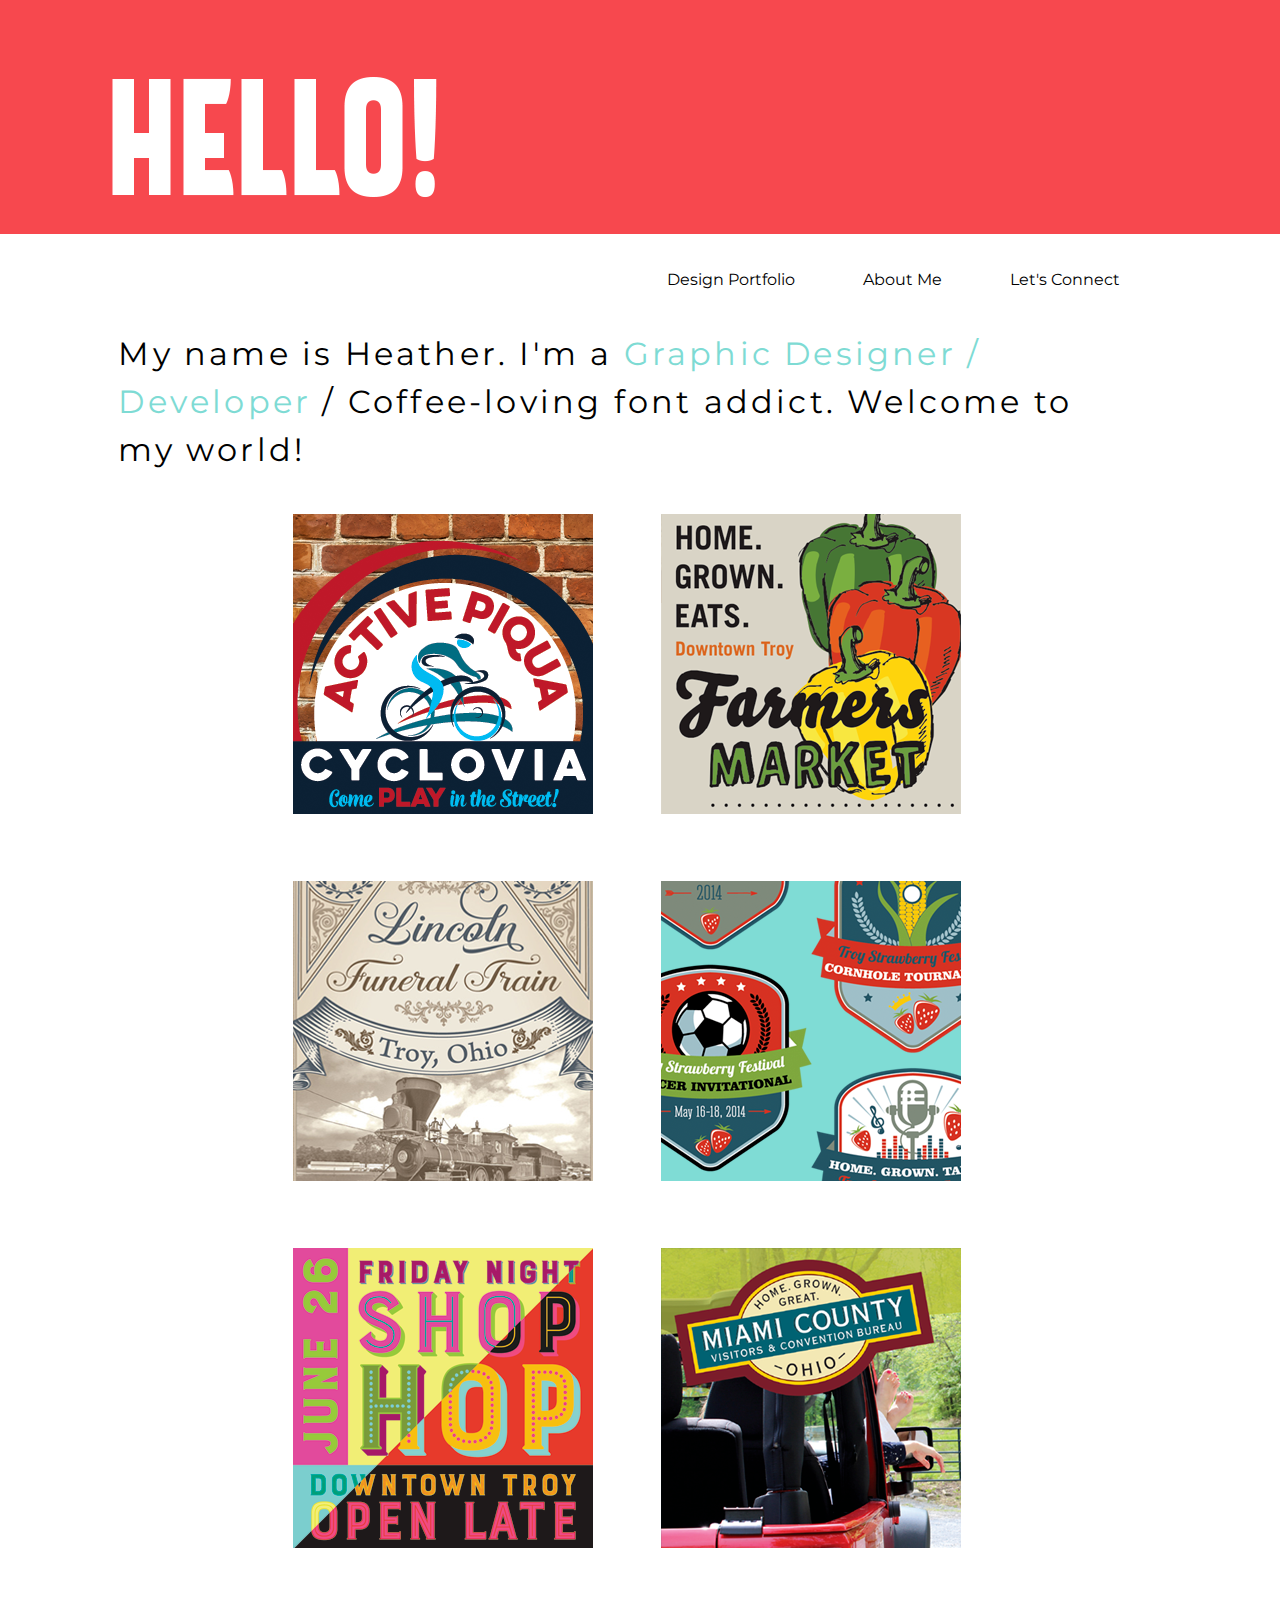
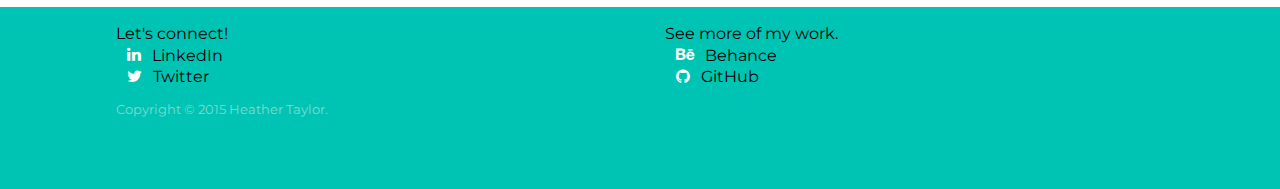
==== index.htm @ dfe52f29 "Design Portfolio" ====
<!DOCTYPE html>
<html>
	<head>
		
		<!--
			CIS1350 Final Project
			Author: Heather Taylor
			Date: July 27, 2015
			
		-->
		
		<title>Heather Taylor | Designer | Developer</title>
		
		<script src="js/modernizr-2.js"></script>
		<script src="js/mobilemenu.js"></script>
		<meta charset="UTF-8">
		<meta name="viewport" content="width=device-width, initial-scale=1.0, maximum-scale=1.0" >
		<meta http-equiv="X-UA-Compatible" content="IE=edge" >
		
		<link rel="stylesheet" href="css/reset.css" />
		<link href='http://fonts.googleapis.com/css?family=Montserrat:400,700' rel='stylesheet' type='text/css'>
		<link rel="stylesheet" href="lib/font-awesome-4.3.0/css/font-awesome.css" />
		<link rel="stylesheet" href="css/main.css" type="text/css" media="screen and (min-width: 501px)" />
		
		<!-- Style sheet links for Internet Explorer prior to Version 9 -->
		<!-- [if lt IE 9] -->
		<link rel="stylesheet" href="css/main.css" media="screen" />
		<!-- [endif] -->
		
		<link rel="stylesheet" href="css/mobile.css" type="text/css" media="only screen and (max-width: 500px)" />
		
		<link rel="stylesheet" href="css/print.css" type="text/css" media="print" />
		
		<link rel="icon" href="images/helloicon.gif" type="image/gif">
					
	</head>
	
	<body>
		
		<div id="container">
		
			<header>
				<img src="images/hello.png" alt="Hello!" />
			</header>
	
			<nav> 
				<ul>
					<li><a href="index.htm">Design Portfolio</a></li>
					<li><a href="aboutme.htm">About Me</a></li>
					<li><a href="#contact">Let's Connect</a></li>
				</ul>
			</nav>
		
			<main>
				<section id="content">
					<h1>My name is Heather. I'm a <span style="color: #7edbd4">Graphic Designer / Developer</span> / Coffee-loving font addict. Welcome to my world!</h1>
					
					<section id="portfoliolink">
						<a href="cyclovia.htm"><img src="images/cyclovialink.png" alt="Active Piqua Cyclovia" /></a>
						<a href="farmersmarket.htm"><img src="images/farmersmarketlink.png" alt="Downtown Troy Farmers Market" /></a>
						<a href="lincolnfuneraltrain.htm"><img src="images/linoclnfuneraltrainlink.png" alt="Lincoln Funeral Train" /></a>
						<a href="troystrawberryfest.htm"><img src="images/troystrawberryfestlink.png" alt="Troy Strawberry Festival" /></a>
						<a href="shophop.htm"><img src="images/shophoplink.png" alt="Friday Night Shop Hop" /></a>
						<a href="mcvcb.htm"><img src="images/mcvcblink.png" alt="Miami County Visitors Bureau Ad Series" /></a>
					</section>
					<!-- End portfoliolink section -->
				</section>
				<!-- End content section -->
			</main>
			
			<footer>
				<section id="contact">
					<p>Let's connect!</p>
					<i class="fa fa-linkedin"> </i><a href="http://www.linkedin.com/in/heatherdesigns" target="_blank">LinkedIn</a></br>
					<i class="fa fa-twitter"> </i><a href="http://www.twitter.com/heatherhonie" target="_blank">Twitter</a>
				</section> 
				<!-- End contact section-->
				
				<section id="work">
					<p>See more of my work.</p>
					<i class="fa fa-behance"> </i><a href="http://www.behance.net/heatherdesigns" target="_blank">Behance</a></br>
					<i class=" fa fa-github"> </i><a href="http://www.github.com/heatherdesigns" target="_blank">GitHub</a>
				</section>
				<!-- End social section -->
				
				<section id="copyright">
					<h4>Copyright &copy; 2015 Heather Taylor.</h4>
				</section>
				<!-- End copyright section -->
			</footer>
			
		</div>
		<!-- End container div-->
		
	</body>
</html>
---- css/main.css ----
/* 
 * CIS 1350 Final Project
 * Author: Heather Taylor
 * Date: July 27, 2015 
 * 
 */

/* Main Style Sheet */

/* body style */
body, header, footer, main{
	background-color: #fff;
	font-family: 'Montserrat', sans-serif;
}

/* footer style */
footer{
	background-color: #00c4b3;
	clear: both;
	height: 150px;
	line-height: 1.35em;
	padding: 1em;
}

footer a{
	color: #000;
	text-decoration: none;
}

footer a:hover{
	color: #fff;
}

/* header style */
header{
	background-color: #f7484e;
	padding: 60px 0px 15px 0px;
}

header img{
	margin-left: 8%;
}

/* icon style */
i{
	color: #fff;
	padding-left: .7em;
	padding-right: .7em;
	padding-top: .05em;
	vertical-align: text-top;
}

/* image style */
img{
	padding: 10px;
}

/* navigation style*/
nav{
	background-color: #fff;
	padding: 3.0% 10% 2.0% 3.0%;
	text-align: right;
}

nav ul li{
	display: inline;
	list-style-type: none;
	padding: 2em;
}

nav a{
	color: #000;
	text-decoration: none;
}

nav a:hover{
	color: #7edbd4;
}

/* type style */
h1{
	font-family: 'Montserrat', sans-serif;
	font-size: 2em;
	letter-spacing: .10em;
	line-height: 1.5em;
}

h2{
	font-size: 1.5em;
}

h3{
	font-size: 1em;
}

h4{
	font-size: .8em;
}

main{
	background-color: #fff;
	width: 100%;
}

#copyright{
	color: #7edbd4;
	margin-left: 8%;
	margin-top: 1.0%;
	padding: 4em 4em 0em 0em;
	/*width: 100%;*/
}

#contact{
	float: left;
	margin-left: 8%;
	width: 40%;
}

#container{
	height: 100%;
	min-height: 100%;
	width: 100%;
}

#content{
	background-color: #fff;
	margin-left: 8%;
	margin-right: 10%;
	padding: 1em;
}

#content a{
	color: #000;
	text-decoration: none;
}

#content a:hover{
	color: #7edbd4;
}

#content i{
	color: #7edbd4;
}

#content h3{
	color: #7edbd4;
}

#aboutmedescription{
	float: right;
	letter-spacing: .02em;
	line-height: 1.35em;
	margin-top: 1em;
	width: 63%;
}

#aboutmegraphic{
	float: left;
	margin-top: 1em;
	width: 33%;
}

#aboutmegraphic img{
	margin-bottom: 5em;
	width: 100%;
}

/* Portfolio */

#portfoliodescription{
	float: right;
	line-height: 1.35em;
	margin-top: 1.5em;
	width: 43%;
}

#portfoliographic{
	float: left;
	margin-top: 1em;
	width: 48%;
}

#portfoliographic img{
	margin-bottom: 5em;
	width: 100%;
}

#portfoliolink{
	padding: .5em;
	text-align: center;
}

#portfoliolink a:hover{
	opacity: 0.5;
}

#portfoliolink img{
	padding: 2em;
}

#work{
	float: right;
	margin-right: 8%;
	width: 40%;
}
---- css/main.css ----
/* 
 * CIS 1350 Final Project
 * Author: Heather Taylor
 * Date: July 27, 2015 
 * 
 */

/* Main Style Sheet */

/* body style */
body, header, footer, main{
	background-color: #fff;
	font-family: 'Montserrat', sans-serif;
}

/* footer style */
footer{
	background-color: #00c4b3;
	clear: both;
	height: 150px;
	line-height: 1.35em;
	padding: 1em;
}

footer a{
	color: #000;
	text-decoration: none;
}

footer a:hover{
	color: #fff;
}

/* header style */
header{
	background-color: #f7484e;
	padding: 60px 0px 15px 0px;
}

header img{
	margin-left: 8%;
}

/* icon style */
i{
	color: #fff;
	padding-left: .7em;
	padding-right: .7em;
	padding-top: .05em;
	vertical-align: text-top;
}

/* image style */
img{
	padding: 10px;
}

/* navigation style*/
nav{
	background-color: #fff;
	padding: 3.0% 10% 2.0% 3.0%;
	text-align: right;
}

nav ul li{
	display: inline;
	list-style-type: none;
	padding: 2em;
}

nav a{
	color: #000;
	text-decoration: none;
}

nav a:hover{
	color: #7edbd4;
}

/* type style */
h1{
	font-family: 'Montserrat', sans-serif;
	font-size: 2em;
	letter-spacing: .10em;
	line-height: 1.5em;
}

h2{
	font-size: 1.5em;
}

h3{
	font-size: 1em;
}

h4{
	font-size: .8em;
}

main{
	background-color: #fff;
	width: 100%;
}

#copyright{
	color: #7edbd4;
	margin-left: 8%;
	margin-top: 1.0%;
	padding: 4em 4em 0em 0em;
	/*width: 100%;*/
}

#contact{
	float: left;
	margin-left: 8%;
	width: 40%;
}

#container{
	height: 100%;
	min-height: 100%;
	width: 100%;
}

#content{
	background-color: #fff;
	margin-left: 8%;
	margin-right: 10%;
	padding: 1em;
}

#content a{
	color: #000;
	text-decoration: none;
}

#content a:hover{
	color: #7edbd4;
}

#content i{
	color: #7edbd4;
}

#content h3{
	color: #7edbd4;
}

#aboutmedescription{
	float: right;
	letter-spacing: .02em;
	line-height: 1.35em;
	margin-top: 1em;
	width: 63%;
}

#aboutmegraphic{
	float: left;
	margin-top: 1em;
	width: 33%;
}

#aboutmegraphic img{
	margin-bottom: 5em;
	width: 100%;
}

/* Portfolio */

#portfoliodescription{
	float: right;
	line-height: 1.35em;
	margin-top: 1.5em;
	width: 43%;
}

#portfoliographic{
	float: left;
	margin-top: 1em;
	width: 48%;
}

#portfoliographic img{
	margin-bottom: 5em;
	width: 100%;
}

#portfoliolink{
	padding: .5em;
	text-align: center;
}

#portfoliolink a:hover{
	opacity: 0.5;
}

#portfoliolink img{
	padding: 2em;
}

#work{
	float: right;
	margin-right: 8%;
	width: 40%;
}
---- css/mobile.css ----
/* 
 * CIS 1350 Final Project
 * Author: Heather Taylor
 * Date: July 27, 2015 
 * 
 */

/* Mobile Style Sheet */

/* body style */

/* header style */
header{
	padding: 30px 0px 15px 0px;
}

header img{
	margin-left: 8.0%;
	width: 75%;
}

/* navigation style*/
nav{
	padding: 3.0% 5.0% 3.0% 3.0%;
	text-align: right;
}

nav ul li{
	display: block;
	line-height: 0.25%;
	list-style-type: none;
	padding: 25px;
	text-align: center;
}

/* type style */
h1{
	font-family: 'Montserrat', sans-serif;
	font-size: 1.25em;
	letter-spacing: .10em;
	line-height: 1.25em;
}

#content{
	margin-left: 5.0%;
	margin-right: 5.0%;
}

/* About me */

#aboutmedescription{
	font-size: .8em;
	line-height: 1.25em;
	margin-bottom: 1em;
	margin-top: 1em;
	width: 100%;
}

#aboutmegraphic{
	margin-top: 1em;
	width: 100%;
}

#aboutmegraphic img{
	margin-bottom: 0.5em;
	width: 100%;
}

/* Portfolio */

#portfoliodescription{
	font-size: .8em;
	line-height: 1.25em;
	margin-bottom: 1em;
	margin-top: .25em;
	width: 100%;
}

#portfoliographic{
	margin-top: 1em;
	width: 100%;
}

#portfoliographic img{
	margin-bottom: 0.5em;
	width: 100%;
}

#portfoliolink{
	padding: .25em;
	text-align: center;
}

#portfoliolink img{
	padding: 1em;
	width: 80%;
}
---- css/print.css ----
/* 
 * CIS 1350 Final Project
 * Author: Heather Taylor
 * Date: July 27, 2015 
 * 
 */

/* Print Style Sheet */

/* Hide elements */
nav, footer, header{
	display: none;
}

@page{
	size: 8.5in 11in;
	margin: 0.5in;
}

/* Format page */

body, header, footer, main{
	background-color: #fff;
	color: #000;
	font-size: 10pt;
	font-family: 'Montserrat', sans-serif;
	line-height: 120%;
}

#portfoliographic img{
	max-width: 3in; 
}

#aboutmegraphic img{
	display: none;
}

#content a{
	text-decoration: none;
}

#content i{
	display: none;
}
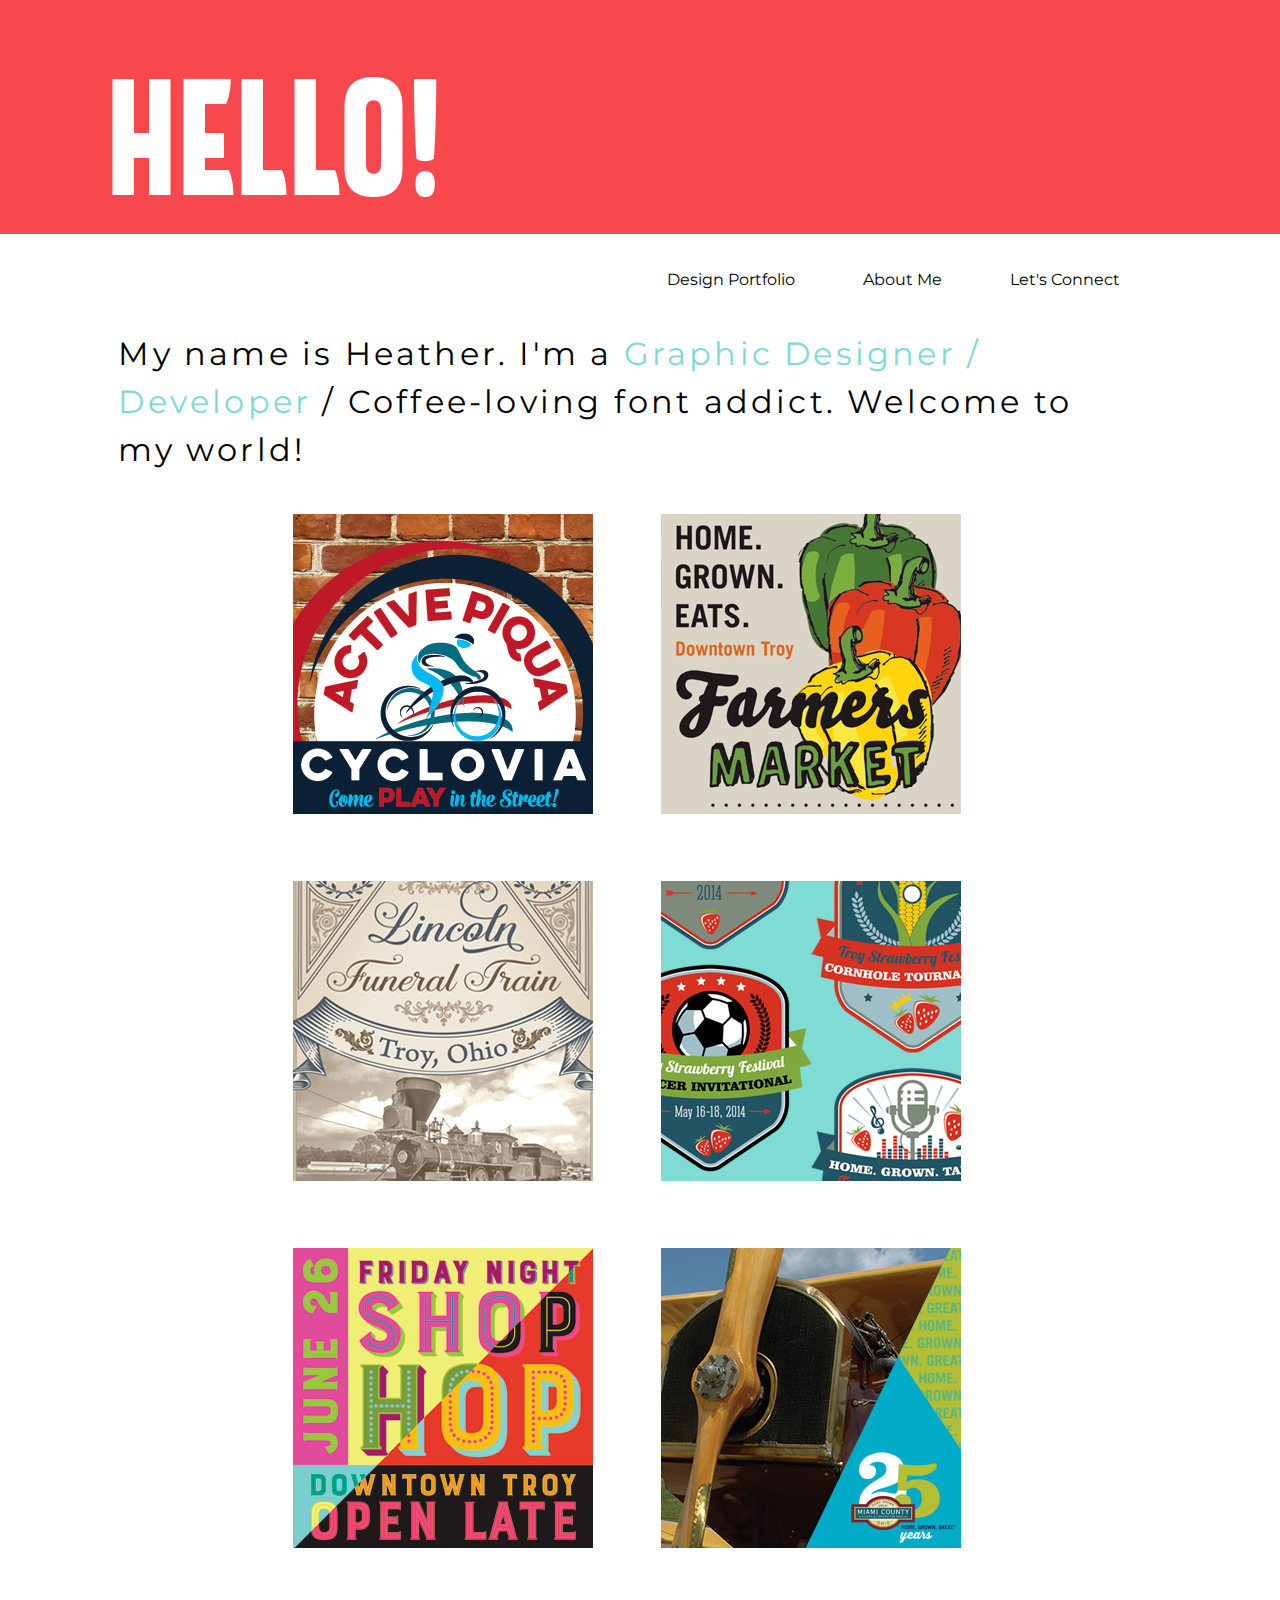
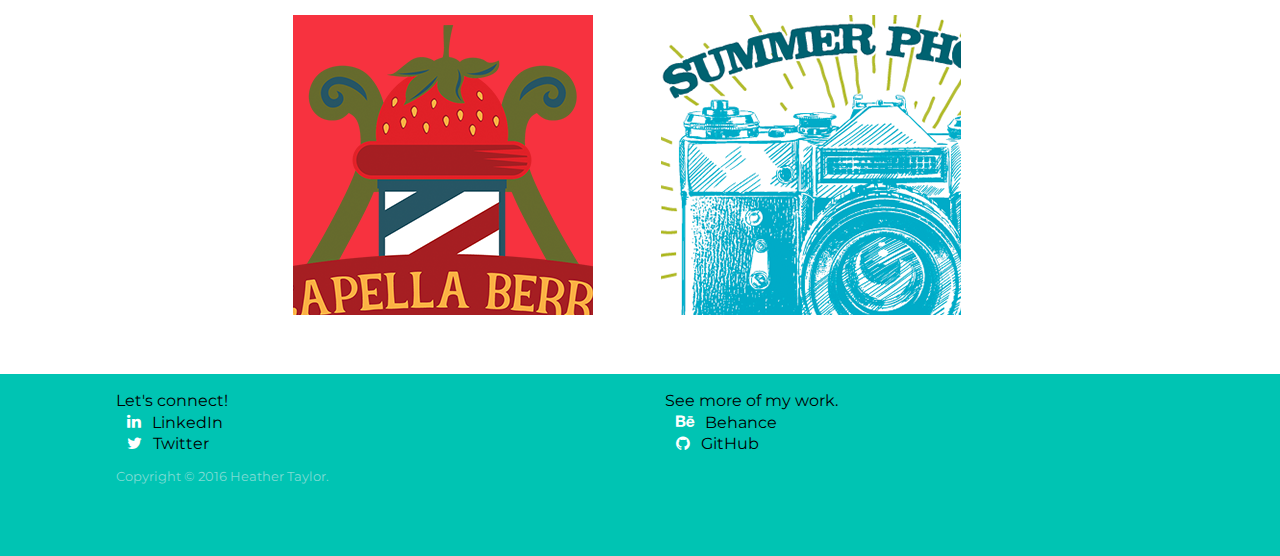
==== commit 9f9c730f: "New portfolio items" ====
--- a/index.htm
+++ b/index.htm
@@ -3,9 +3,9 @@
 	<head>
 		
 		<!--
-			CIS1350 Final Project
+			Design / Development Portfolio
 			Author: Heather Taylor
-			Date: July 27, 2015
+			Date: May 17, 2016
 			
 		-->
 		
@@ -59,9 +59,12 @@
 						<a href="cyclovia.htm"><img src="images/cyclovialink.png" alt="Active Piqua Cyclovia" /></a>
 						<a href="farmersmarket.htm"><img src="images/farmersmarketlink.png" alt="Downtown Troy Farmers Market" /></a>
 						<a href="lincolnfuneraltrain.htm"><img src="images/linoclnfuneraltrainlink.png" alt="Lincoln Funeral Train" /></a>
-						<a href="troystrawberryfest.htm"><img src="images/troystrawberryfestlink.png" alt="Troy Strawberry Festival" /></a>
+						<a href="troystrawberryfest.htm"><img src="images/troystrawberryfestlink.png" alt="2014 Troy Strawberry Festival logo series" /></a>
 						<a href="shophop.htm"><img src="images/shophoplink.png" alt="Friday Night Shop Hop" /></a>
 						<a href="mcvcb.htm"><img src="images/mcvcblink.png" alt="Miami County Visitors Bureau Ad Series" /></a>
+						<a href="2016troystrawberryfest.htm"><img src="images/2016tsfLink.png" alt="2016 Troy Strawberry Festival logo" /></a>
+						<a href="summerPhotoChallenge.htm"><img src="images/summerPhotoChallengeLink.png" alt="2016 Miami County Summer Photo Challenge" /></a>
+						<a href="#"></a>
 					</section>
 					<!-- End portfoliolink section -->
 				</section>
@@ -71,20 +74,20 @@
 			<footer>
 				<section id="contact">
 					<p>Let's connect!</p>
-					<i class="fa fa-linkedin"> </i><a href="http://www.linkedin.com/in/heatherdesigns" target="_blank">LinkedIn</a></br>
+					<i class="fa fa-linkedin"> </i><a href="http://www.linkedin.com/in/heatherdesigns" target="_blank">LinkedIn</a><br>
 					<i class="fa fa-twitter"> </i><a href="http://www.twitter.com/heatherhonie" target="_blank">Twitter</a>
 				</section> 
 				<!-- End contact section-->
 				
 				<section id="work">
 					<p>See more of my work.</p>
-					<i class="fa fa-behance"> </i><a href="http://www.behance.net/heatherdesigns" target="_blank">Behance</a></br>
+					<i class="fa fa-behance"> </i><a href="http://www.behance.net/heatherdesigns" target="_blank">Behance</a><br>
 					<i class=" fa fa-github"> </i><a href="http://www.github.com/heatherdesigns" target="_blank">GitHub</a>
 				</section>
 				<!-- End social section -->
 				
 				<section id="copyright">
-					<h4>Copyright &copy; 2015 Heather Taylor.</h4>
+					<h4>Copyright &copy; 2016 Heather Taylor.</h4>
 				</section>
 				<!-- End copyright section -->
 			</footer>
--- a/css/main.css
+++ b/css/main.css
@@ -1,7 +1,7 @@
 /* 
  * CIS 1350 Final Project
  * Author: Heather Taylor
- * Date: July 27, 2015 
+ * Last update: October 24, 2015 
  * 
  */
 
@@ -170,6 +170,7 @@
 #portfoliodescription{
 	float: right;
 	line-height: 1.35em;
+	margin-bottom: 1.5em;
 	margin-top: 1.5em;
 	width: 43%;
 }
--- a/css/main.css
+++ b/css/main.css
@@ -1,7 +1,7 @@
 /* 
  * CIS 1350 Final Project
  * Author: Heather Taylor
- * Date: July 27, 2015 
+ * Last update: October 24, 2015 
  * 
  */
 
@@ -170,6 +170,7 @@
 #portfoliodescription{
 	float: right;
 	line-height: 1.35em;
+	margin-bottom: 1.5em;
 	margin-top: 1.5em;
 	width: 43%;
 }
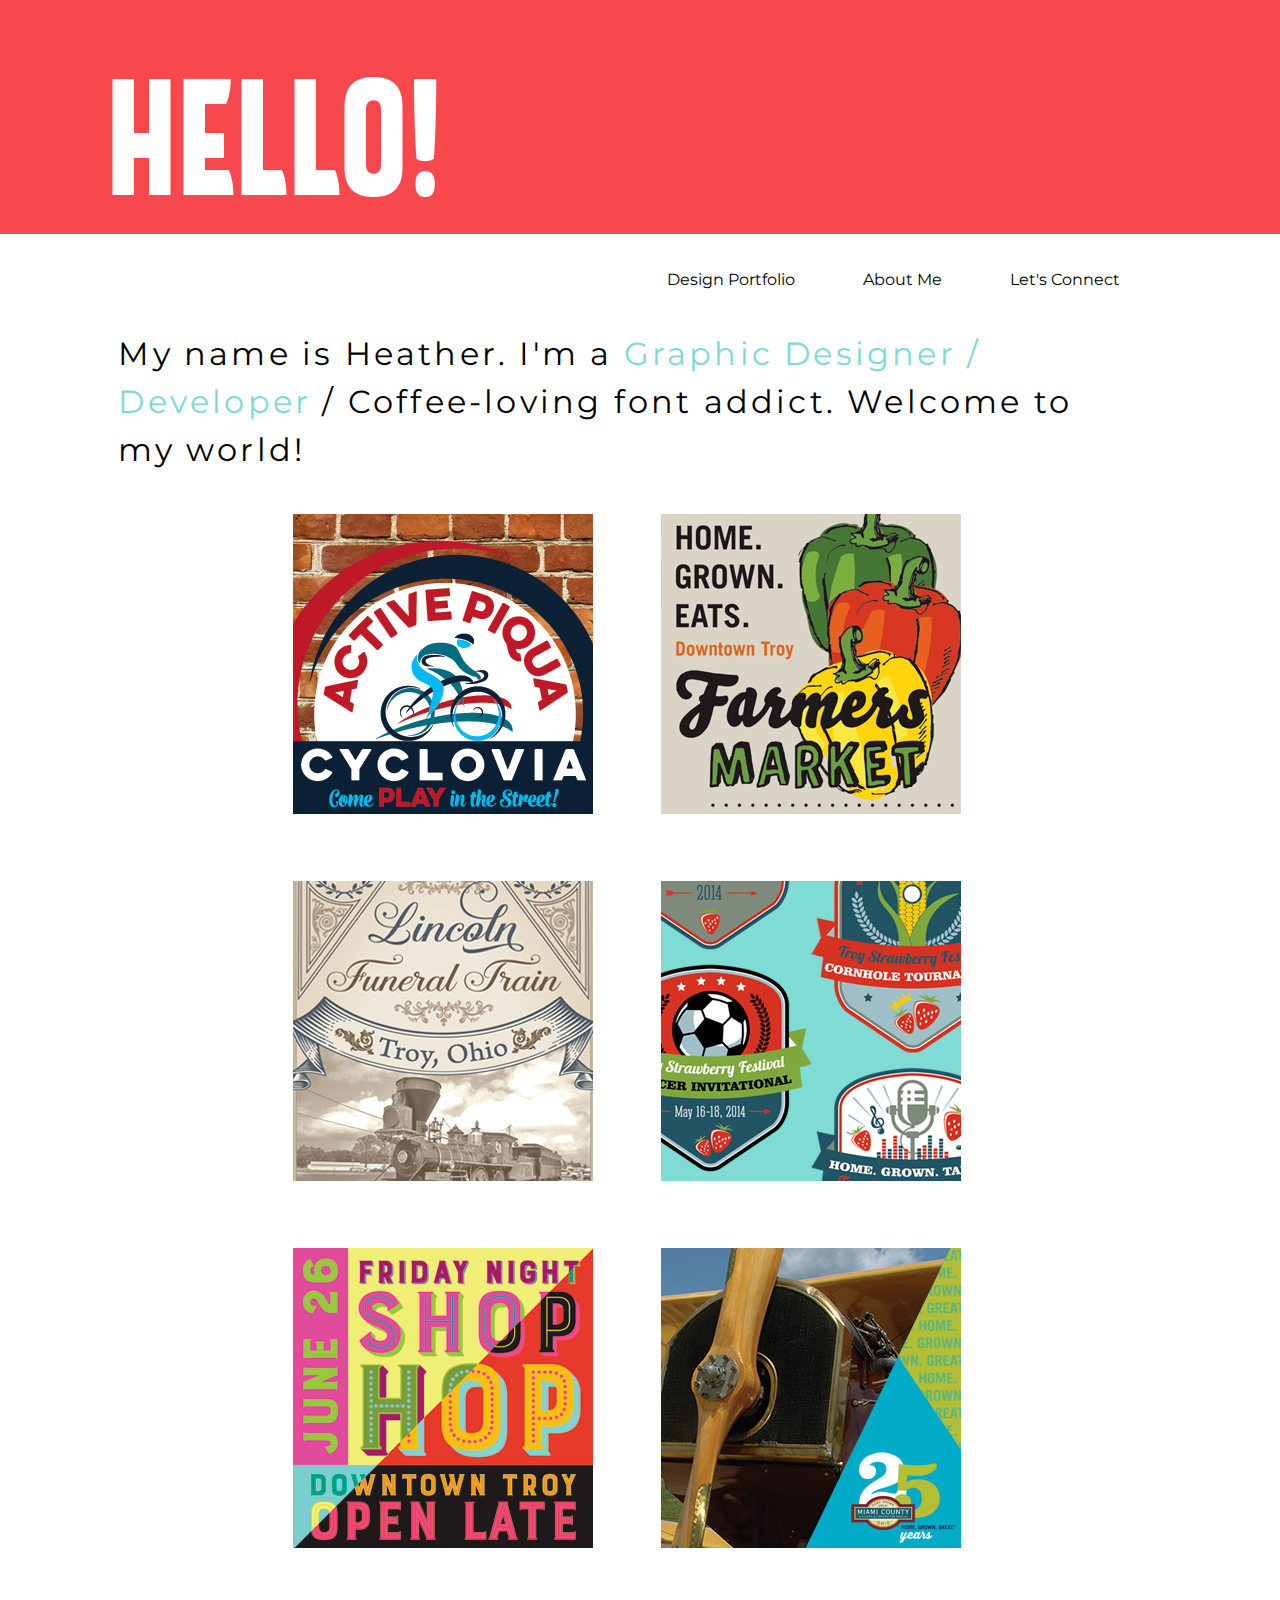
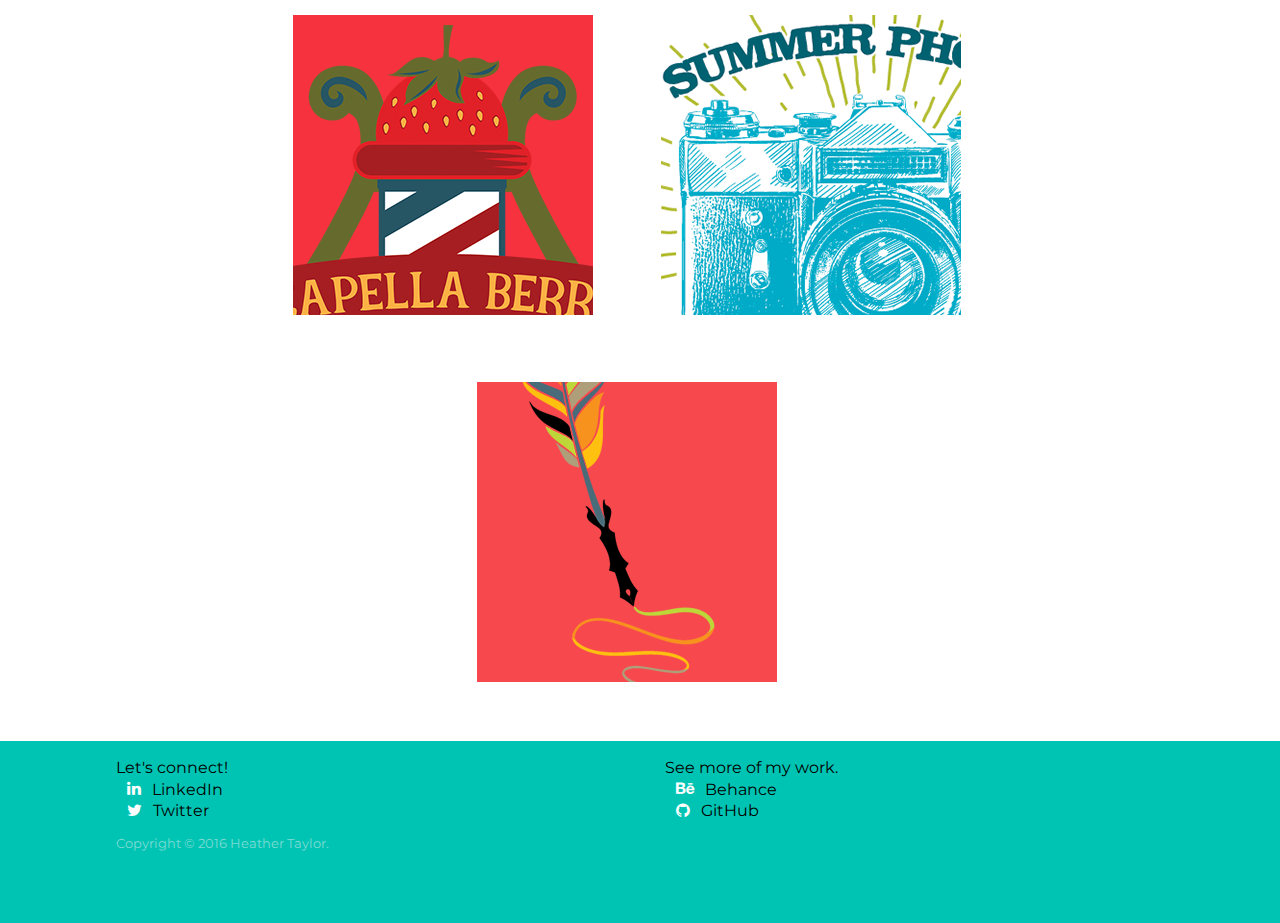
==== commit 58f9fc57: "Fall 2016 Design update" ====
--- a/index.htm
+++ b/index.htm
@@ -5,7 +5,7 @@
 		<!--
 			Design / Development Portfolio
 			Author: Heather Taylor
-			Date: May 17, 2016
+			Date: September 27, 2016
 			
 		-->
 		
@@ -64,6 +64,7 @@
 						<a href="mcvcb.htm"><img src="images/mcvcblink.png" alt="Miami County Visitors Bureau Ad Series" /></a>
 						<a href="2016troystrawberryfest.htm"><img src="images/2016tsfLink.png" alt="2016 Troy Strawberry Festival logo" /></a>
 						<a href="summerPhotoChallenge.htm"><img src="images/summerPhotoChallengeLink.png" alt="2016 Miami County Summer Photo Challenge" /></a>
+						<a href="piquaartscouncil.htm"><img src="images/piqua-arts-council-logo-link.png" alt="Piqua Fine Art Exhibition logo" /></a>
 						<a href="#"></a>
 					</section>
 					<!-- End portfoliolink section -->
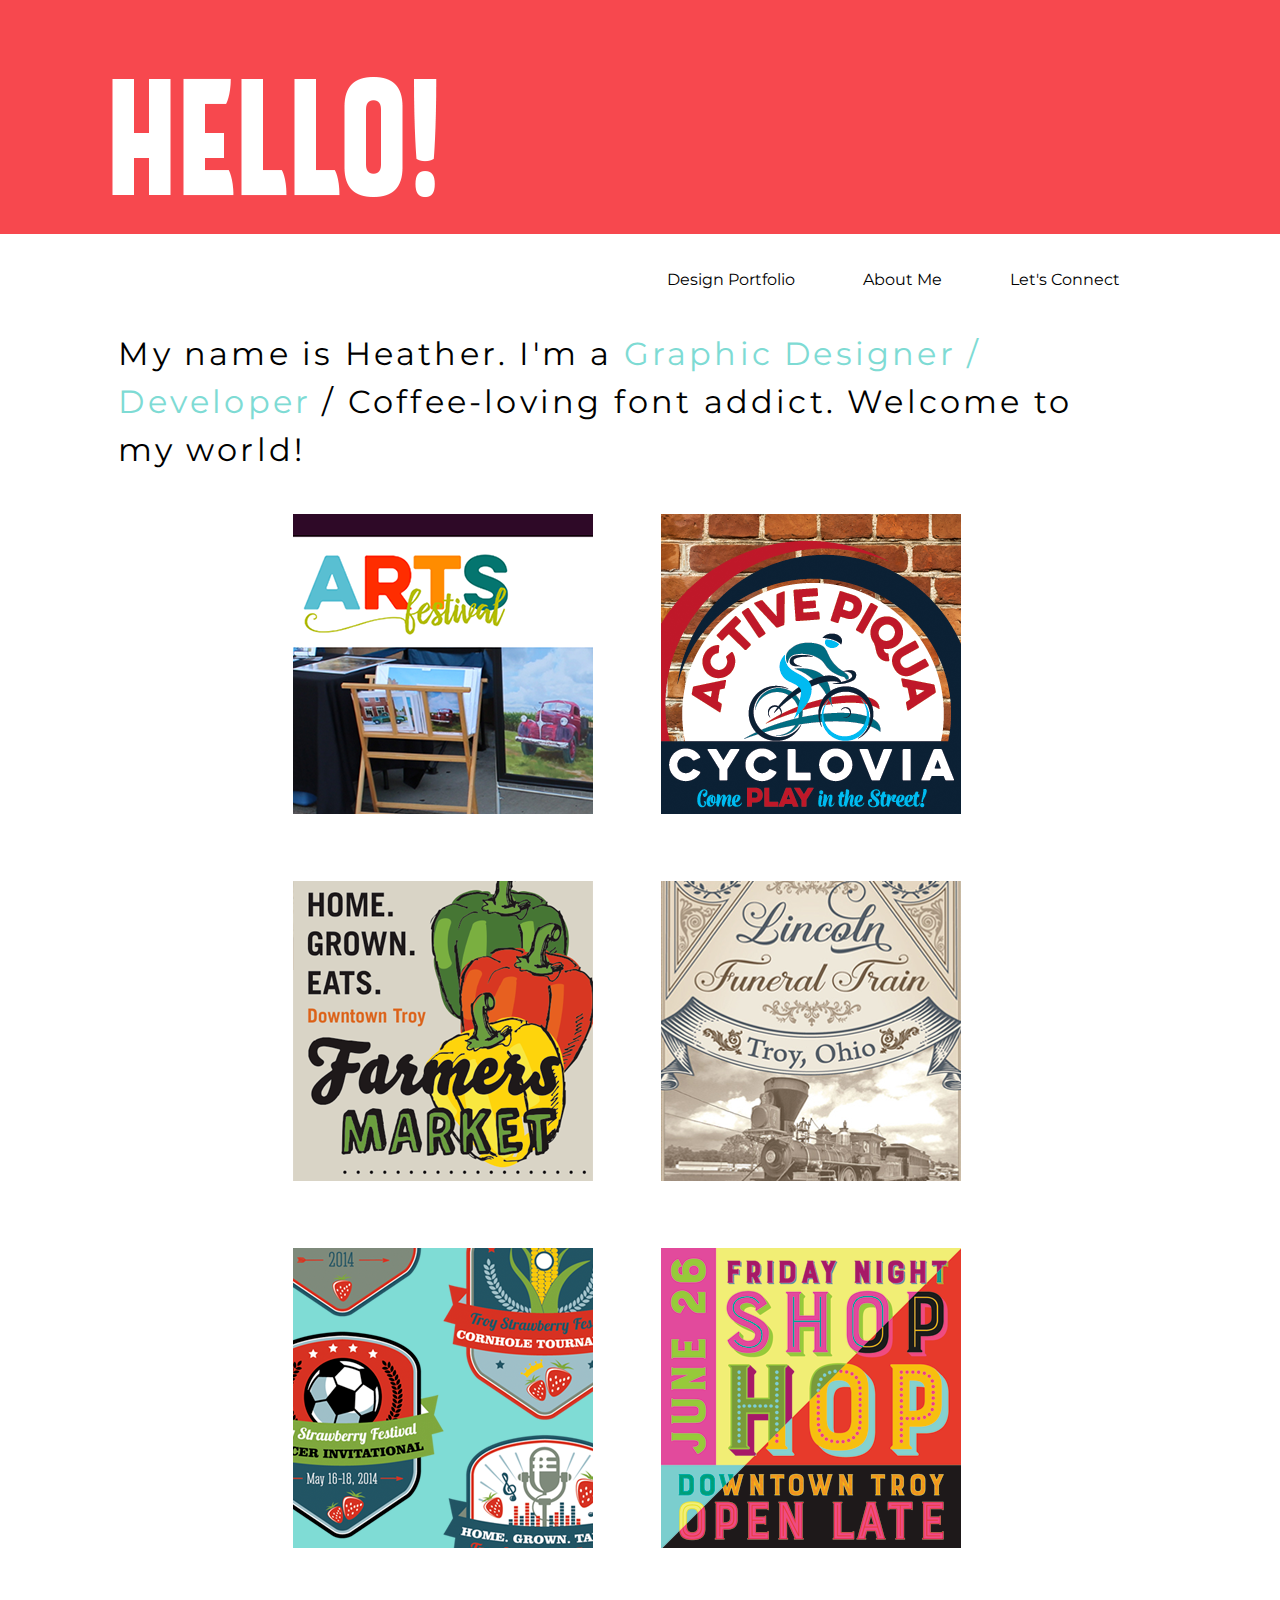
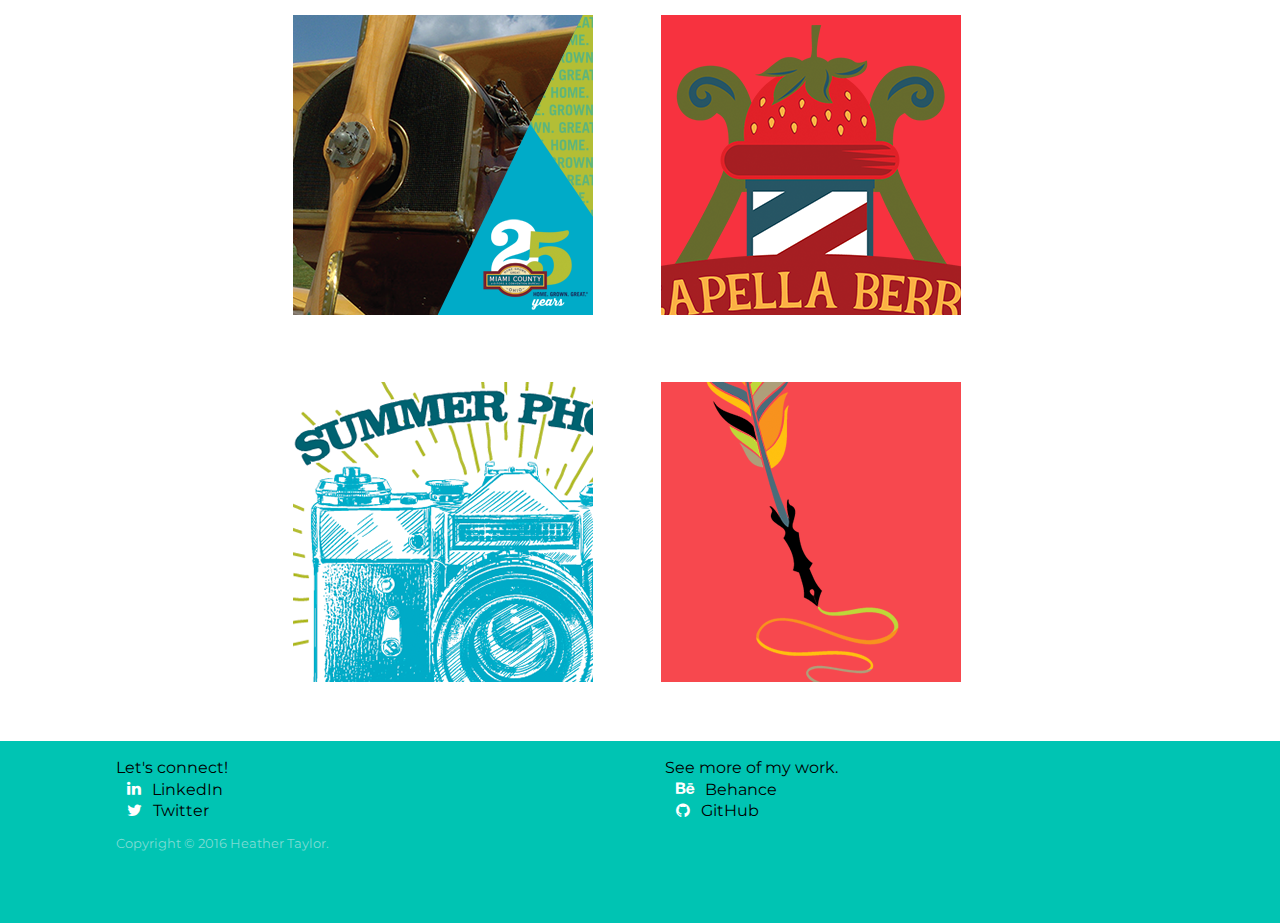
==== commit 152cc7e1: "Add ASP.NET project" ====
--- a/index.htm
+++ b/index.htm
@@ -5,7 +5,7 @@
 		<!--
 			Design / Development Portfolio
 			Author: Heather Taylor
-			Date: September 27, 2016
+			Date: September 29, 2016
 			
 		-->
 		
@@ -56,6 +56,7 @@
 					<h1>My name is Heather. I'm a <span style="color: #7edbd4">Graphic Designer / Developer</span> / Coffee-loving font addict. Welcome to my world!</h1>
 					
 					<section id="portfoliolink">
+						<a href="aspnetfinalproject.htm"><img src="images/aspnet-link.png" alt="ASP.NET Final Project" /></a>
 						<a href="cyclovia.htm"><img src="images/cyclovialink.png" alt="Active Piqua Cyclovia" /></a>
 						<a href="farmersmarket.htm"><img src="images/farmersmarketlink.png" alt="Downtown Troy Farmers Market" /></a>
 						<a href="lincolnfuneraltrain.htm"><img src="images/linoclnfuneraltrainlink.png" alt="Lincoln Funeral Train" /></a>
--- a/css/main.css
+++ b/css/main.css
@@ -55,6 +55,12 @@
 	padding: 10px;
 }
 
+/* list style */
+ul li{
+	list-style-position: outside;
+	list-style-type: disc;
+}
+
 /* navigation style*/
 nav{
 	background-color: #fff;
--- a/css/main.css
+++ b/css/main.css
@@ -55,6 +55,12 @@
 	padding: 10px;
 }
 
+/* list style */
+ul li{
+	list-style-position: outside;
+	list-style-type: disc;
+}
+
 /* navigation style*/
 nav{
 	background-color: #fff;
